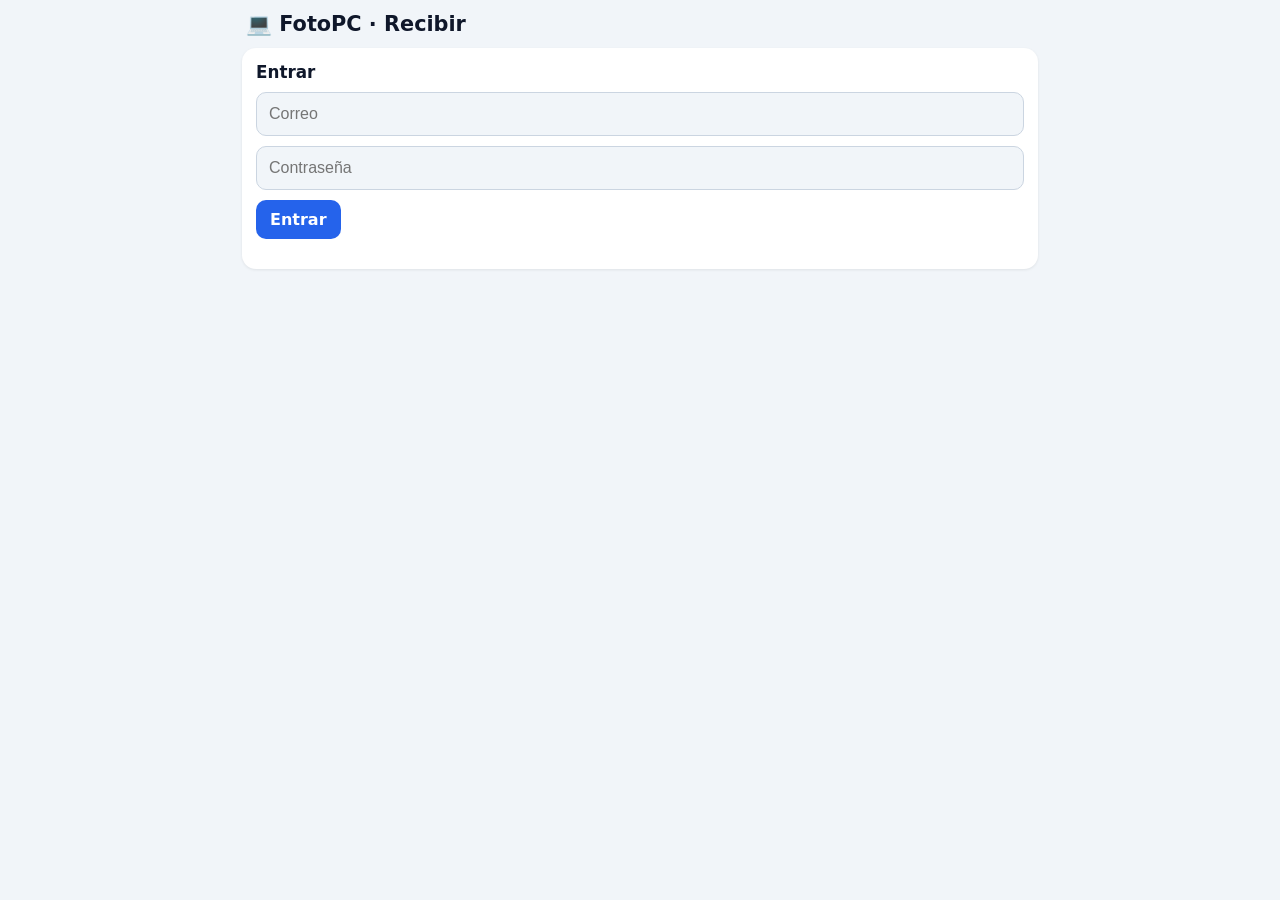
==== pc.html @ caef367b "Add files via upload" ====
<!DOCTYPE html>
<html lang="es">
<head>
  <meta charset="utf-8">
  <meta name="viewport" content="width=device-width, initial-scale=1">
  <link rel="icon" href="icons/icon-192.png">
  <link rel="stylesheet" href="style.css">
  <title>FotoPC – Recibir en el PC</title>
</head>
<body class="pc">
  <header>
    <h1>💻 FotoPC · Recibir</h1>
    <button id="btnSalir" class="link hidden">Salir</button>
  </header>

  <section id="vLogin" class="card hidden">
    <h2>Entrar</h2>
    <input id="email" type="email" placeholder="Correo" autocomplete="username">
    <input id="pass" type="password" placeholder="Contraseña" autocomplete="current-password">
    <button id="btnLogin" class="primary">Entrar</button>
    <p id="loginErr" class="err"></p>
  </section>

  <main id="vMain" class="hidden">
    <section class="card">
      <h2>1 · Carpeta de destino</h2>
      <p id="destino" class="muted">Ninguna elegida todavía.</p>
      <div class="row">
        <button id="btnElegir" class="secondary">📁 Elegir carpeta</button>
        <button id="btnReconectar" class="primary hidden">🔓 Dar permiso a la carpeta</button>
      </div>
      <p id="noFS" class="warn hidden">Este navegador no deja elegir carpeta: los archivos irán a «Descargas». Usa Chrome o Edge para guardarlos directamente en tu carpeta.</p>
    </section>

    <section class="card">
      <h2>2 · Pendientes en internet <button id="btnRefrescar" class="link" title="Actualizar">↻</button></h2>
      <div id="lista"><p class="muted">Cargando…</p></div>
      <label class="check"><input type="checkbox" id="chkBorrar" checked> Borrar de internet después de descargar</label>
      <label class="check"><input type="checkbox" id="chkAuto"> Descargar automáticamente cada 20 s (con esta pestaña abierta)</label>
      <button id="btnDescargar" class="primary big">⬇️ Descargar todo</button>
    </section>

    <section class="card">
      <h2>Registro</h2>
      <ul id="log" class="list small"></ul>
    </section>
  </main>

  <div id="toast" class="toast"></div>

  <script src="config.js"></script>
  <script src="common.js"></script>
  <script src="pc.js"></script>
</body>
</html>
---- style.css ----
:root {
  --bg: #f1f5f9; --card: #ffffff; --txt: #0f172a; --muted: #64748b;
  --pri: #2563eb; --pri-txt: #fff; --sec: #e2e8f0; --ok: #16a34a; --err: #dc2626; --borde: #cbd5e1;
}
@media (prefers-color-scheme: dark) {
  :root { --bg: #0f172a; --card: #1e293b; --txt: #e2e8f0; --muted: #94a3b8; --sec: #334155; --borde: #475569; }
}
* { box-sizing: border-box; }
body { margin: 0; font-family: system-ui, -apple-system, "Segoe UI", Roboto, sans-serif; background: var(--bg); color: var(--txt);
  padding: env(safe-area-inset-top) 12px calc(env(safe-area-inset-bottom) + 20px); max-width: 560px; margin-inline: auto; }
body.pc { max-width: 820px; }
header { display: flex; align-items: center; justify-content: space-between; padding: 12px 4px; }
h1 { font-size: 1.3rem; margin: 0; }
h2 { font-size: 1.05rem; margin: 0 0 10px; display: flex; align-items: center; gap: 8px; }
.card { background: var(--card); border-radius: 14px; padding: 14px; margin-bottom: 12px; box-shadow: 0 1px 3px rgba(0,0,0,.08); }
label { display: block; font-weight: 600; margin-bottom: 6px; }
label.check { font-weight: 400; margin: 10px 0; display: flex; gap: 8px; align-items: center; }
input[type=text], input[type=email], input[type=password], input:not([type]) {
  width: 100%; padding: 12px; font-size: 1rem; border-radius: 10px; border: 1px solid var(--borde); background: var(--bg); color: var(--txt); margin-bottom: 10px; }
button { font: inherit; border: 0; border-radius: 10px; padding: 10px 14px; cursor: pointer; }
button:disabled { opacity: .5; }
.primary { background: var(--pri); color: var(--pri-txt); font-weight: 600; }
.secondary { background: var(--sec); color: var(--txt); font-weight: 600; }
.link { background: none; color: var(--pri); padding: 6px 8px; }
.big { width: 100%; padding: 20px; font-size: 1.15rem; border-radius: 14px; }
.botones { display: grid; gap: 10px; margin-bottom: 12px; }
.row { display: flex; gap: 8px; flex-wrap: wrap; }
.chips { display: flex; flex-wrap: wrap; gap: 6px; }
.chips.center { justify-content: center; padding: 8px; }
.chips button { background: var(--sec); color: var(--txt); padding: 6px 12px; border-radius: 99px; font-size: .9rem; }
.chips button.on { background: var(--pri); color: var(--pri-txt); }
.list { list-style: none; margin: 0; padding: 0; }
.list li { display: flex; align-items: center; gap: 10px; padding: 8px 2px; border-bottom: 1px solid var(--sec); }
.list.small li { padding: 4px 2px; font-size: .9rem; }
.list li.ok { color: var(--ok); } .list li.err { color: var(--err); }
.grow { flex: 1; min-width: 0; overflow-wrap: anywhere; }
.muted { color: var(--muted); }
.err { color: var(--err); } .warn { color: #b45309; }
.badge { background: #f59e0b; color: #fff; font-size: .75rem; padding: 2px 8px; border-radius: 99px; }
.hidden { display: none !important; }
details.grupo { border: 1px solid var(--sec); border-radius: 10px; margin-bottom: 8px; padding: 6px 10px; }
details.grupo summary { display: flex; align-items: center; gap: 8px; cursor: pointer; list-style: none; }
details.grupo ul { margin-top: 6px; }

.toast { position: fixed; left: 50%; bottom: 24px; transform: translateX(-50%) translateY(120px); background: #111827; color: #fff;
  padding: 12px 18px; border-radius: 12px; transition: transform .25s; z-index: 50; max-width: 90vw; }
.toast.show { transform: translateX(-50%) translateY(0); }

/* Escáner */
.overlay { position: fixed; inset: 0; background: #000; z-index: 40; display: flex; flex-direction: column; color: #fff; }
.scan-top { padding: calc(env(safe-area-inset-top) + 10px) 12px 8px; text-align: center; font-size: .95rem; }
#scanStage { flex: 1; display: flex; align-items: center; justify-content: center; overflow: hidden; padding: 8px; min-height: 0; }
#scanCanvas { touch-action: none; }
.scan-bar { display: flex; gap: 8px; padding: 10px 12px calc(env(safe-area-inset-bottom) + 12px); justify-content: space-between; }
.scan-bar button { flex: 1; padding: 14px 8px; }
.overlay .link { color: #93c5fd; }
.overlay .chips button { background: #334155; color: #fff; }
.overlay .chips button.on { background: var(--pri); }
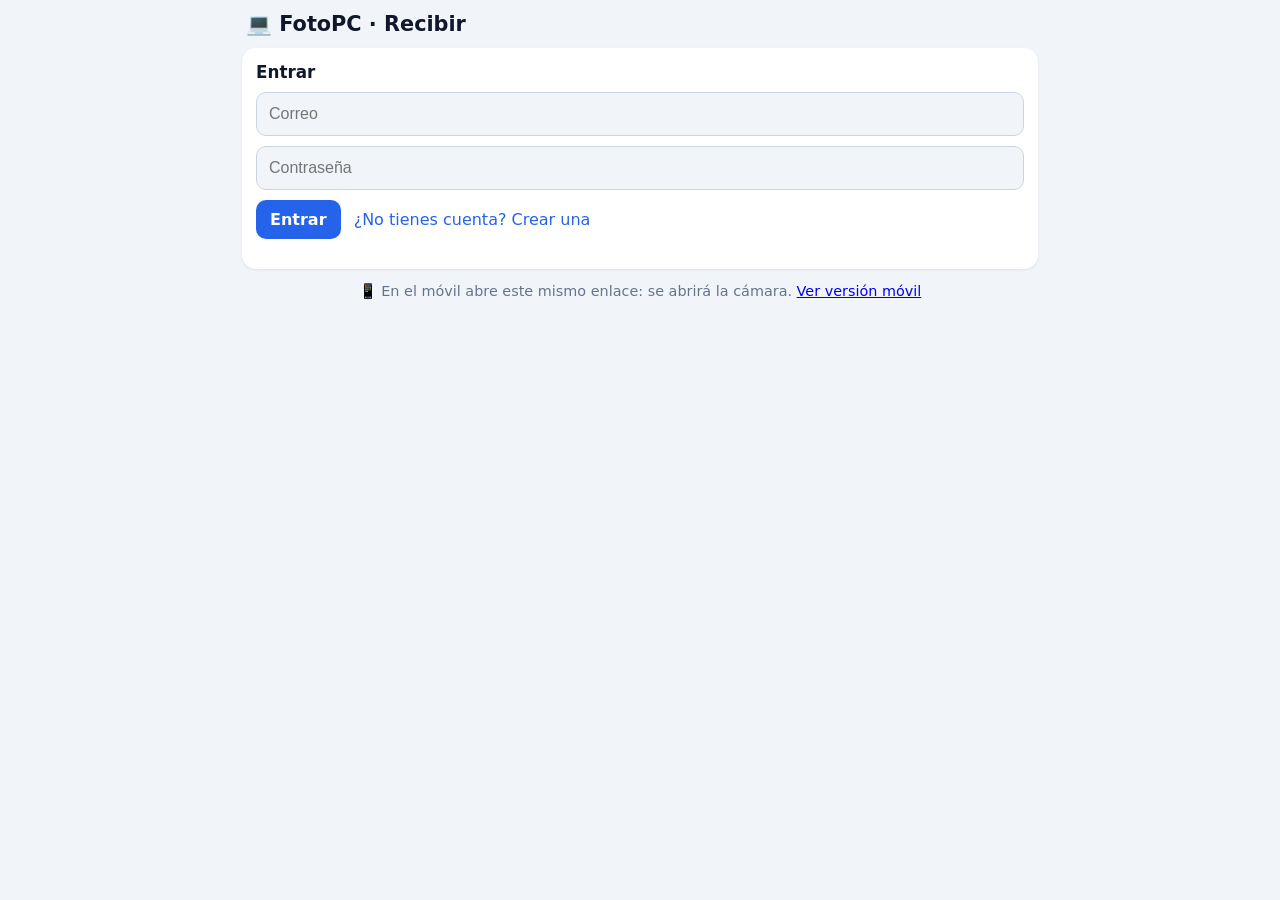
==== commit 11949b11: "Cifrado de extremo a extremo, borrado 24 h, títulos en fotos, micro, registro con código Co-Authored" ====
--- a/pc.html
+++ b/pc.html
@@ -2,6 +2,8 @@
 <html lang="es">
 <head>
   <meta charset="utf-8">
+  <meta http-equiv="Content-Security-Policy" content="default-src 'self'; script-src 'self'; style-src 'self'; img-src 'self' blob: data:; connect-src 'self' https://*.supabase.co; worker-src 'self'; manifest-src 'self'; base-uri 'none'; form-action 'none'; object-src 'none'">
+  <meta name="referrer" content="no-referrer">
   <meta name="viewport" content="width=device-width, initial-scale=1">
   <link rel="icon" href="icons/icon-192.png">
   <link rel="stylesheet" href="style.css">
@@ -17,9 +19,24 @@
     <h2>Entrar</h2>
     <input id="email" type="email" placeholder="Correo" autocomplete="username">
     <input id="pass" type="password" placeholder="Contraseña" autocomplete="current-password">
+    <input id="invite" type="text" placeholder="Código de invitación" autocomplete="off" class="hidden">
     <button id="btnLogin" class="primary">Entrar</button>
+    <button id="btnModo" class="link">¿No tienes cuenta? Crear una</button>
     <p id="loginErr" class="err"></p>
   </section>
+
+  <!-- CLAVE DE CIFRADO -->
+  <section id="vClave" class="card hidden">
+    <h2>🔐 Clave de cifrado</h2>
+    <p class="muted small-txt">Tus fotos se cifran en el móvil con esta clave y solo se abren en tu PC. Pon la <b>misma clave</b> en el móvil y en el PC. No se envía a ningún sitio: si la olvidas, las fotos pendientes no se pueden recuperar.</p>
+    <input id="frase" type="password" placeholder="Clave (mínimo 10 caracteres)" autocomplete="new-password">
+    <input id="frase2" type="password" placeholder="Repite la clave" autocomplete="new-password">
+    <button id="btnClave" class="primary">Guardar clave en este aparato</button>
+    <button id="btnClaveReset" class="link hidden">He olvidado la clave: empezar con una nueva</button>
+    <p id="claveErr" class="err"></p>
+  </section>
+
+  <p class="muted center-txt">📱 En el móvil abre este mismo enlace: se abrirá la cámara. <a href="index.html?movil">Ver versión móvil</a></p>
 
   <main id="vMain" class="hidden">
     <section class="card">
@@ -35,7 +52,7 @@
     <section class="card">
       <h2>2 · Pendientes en internet <button id="btnRefrescar" class="link" title="Actualizar">↻</button></h2>
       <div id="lista"><p class="muted">Cargando…</p></div>
-      <label class="check"><input type="checkbox" id="chkBorrar" checked> Borrar de internet después de descargar</label>
+      <p class="muted small-txt">🔐 Se descifran en este PC y se borran de internet al descargarlas. Lo que no se descargue se borra solo a las 24 h.</p>
       <label class="check"><input type="checkbox" id="chkAuto"> Descargar automáticamente cada 20 s (con esta pestaña abierta)</label>
       <button id="btnDescargar" class="primary big">⬇️ Descargar todo</button>
     </section>
@@ -50,6 +67,7 @@
 
   <script src="config.js"></script>
   <script src="common.js"></script>
+  <script src="crypto.js"></script>
   <script src="pc.js"></script>
 </body>
 </html>
--- a/style.css
+++ b/style.css
@@ -56,3 +56,18 @@
 .overlay .link { color: #93c5fd; }
 .overlay .chips button { background: #334155; color: #fff; }
 .overlay .chips button.on { background: var(--pri); }
+.row-between { display: flex; align-items: center; justify-content: space-between; }
+.row-between label { margin: 0; }
+.input-row { display: flex; gap: 8px; margin-bottom: 10px; }
+.input-row input { margin-bottom: 0 !important; flex: 1; }
+.mic { font-size: 1.3rem; padding: 0 14px; }
+.mic.escuchando { background: #dc2626; animation: latido 1s infinite; }
+@keyframes latido { 50% { opacity: .5; } }
+.center-txt { text-align: center; font-size: .9rem; }
+.small-txt { font-size: .85rem; }
+.over2 { z-index: 45; }
+#tituloStage { flex: 1; min-height: 0; display: flex; align-items: center; justify-content: center; padding: 8px; }
+#tituloImg { max-width: 100%; max-height: 100%; object-fit: contain; border-radius: 10px; }
+.titulo-panel { padding: 0 12px; }
+.titulo-panel input { font-size: 1.1rem; }
+.titulo-panel .chips { margin-bottom: 4px; }
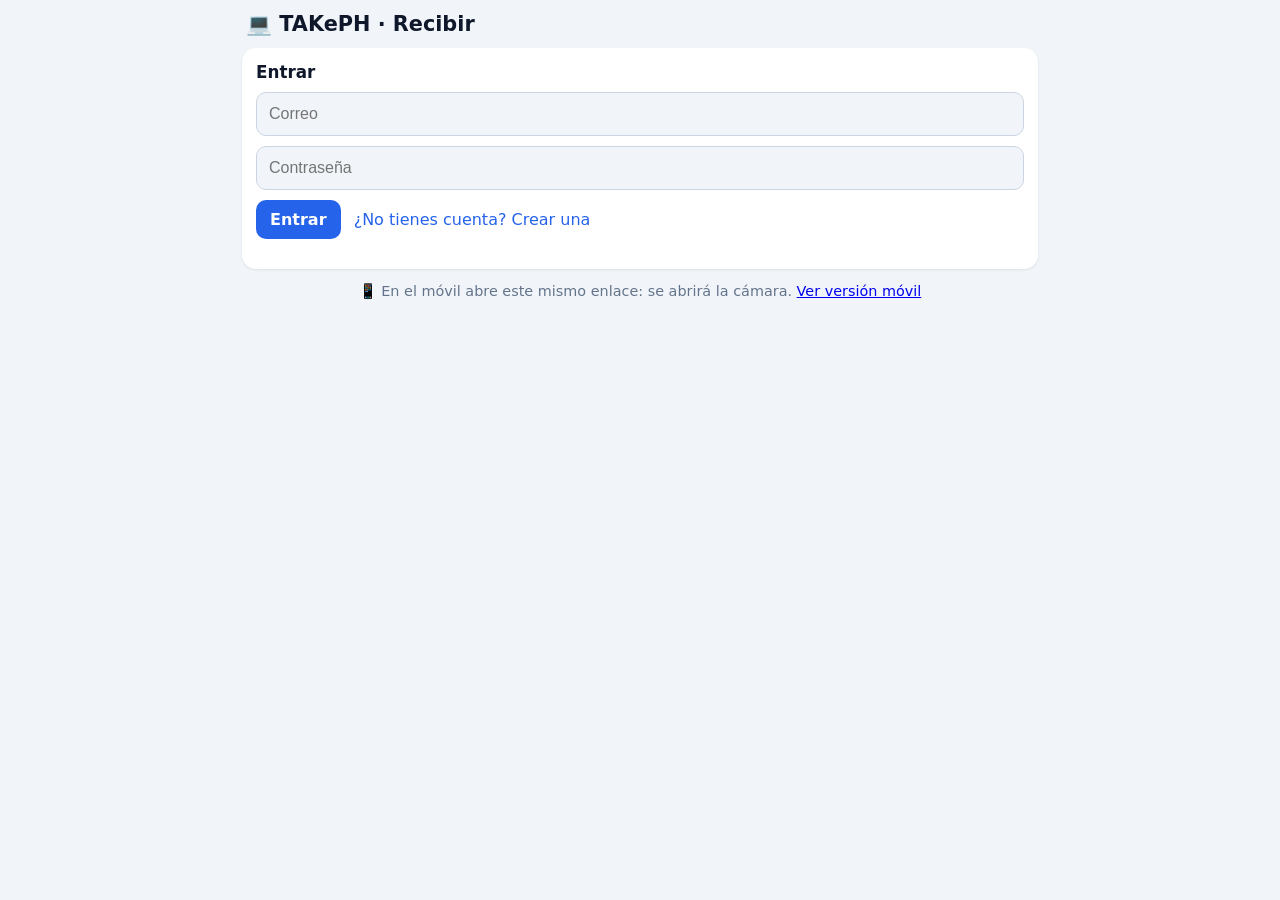
==== commit 3ca7d7ea: "Versión final: cámara integrada, ajustes, nombre TAKePH y correcciones Co-Authored-By: Claude Opus 5" ====
--- a/pc.html
+++ b/pc.html
@@ -7,11 +7,11 @@
   <meta name="viewport" content="width=device-width, initial-scale=1">
   <link rel="icon" href="icons/icon-192.png">
   <link rel="stylesheet" href="style.css">
-  <title>FotoPC – Recibir en el PC</title>
+  <title>TAKePH – Recibir</title>
 </head>
 <body class="pc">
   <header>
-    <h1>💻 FotoPC · Recibir</h1>
+    <h1>💻 TAKePH · Recibir</h1>
     <button id="btnSalir" class="link hidden">Salir</button>
   </header>
 
--- a/style.css
+++ b/style.css
@@ -71,3 +71,23 @@
 .titulo-panel { padding: 0 12px; }
 .titulo-panel input { font-size: 1.1rem; }
 .titulo-panel .chips { margin-bottom: 4px; }
+.sheet-bg { position: fixed; inset: 0; background: rgba(0,0,0,.5); z-index: 48; display: flex; align-items: flex-end; justify-content: center; }
+.sheet { background: var(--card); color: var(--txt); width: 100%; max-width: 560px; border-radius: 18px 18px 0 0; padding: 16px 14px calc(env(safe-area-inset-bottom) + 14px); }
+.sheet-title { white-space: pre-line; font-weight: 700; text-align: center; margin: 0 0 12px; overflow-wrap: anywhere; }
+.sheet .link { width: 100%; padding: 12px; }
+.danger { background: var(--err); color: #fff; font-weight: 600; }
+.chips.editando button { outline: 2px dashed var(--pri); }
+#historial li.tocable { cursor: pointer; }
+.oculto { display: none !important; }
+#camStage { flex: 1; min-height: 0; position: relative; display: flex; align-items: center; justify-content: center; overflow: hidden; }
+#camVideo { width: 100%; height: 100%; object-fit: contain; background: #000; }
+.cam-top { display: flex; justify-content: space-between; align-items: center; gap: 8px; padding: calc(env(safe-area-inset-top) + 10px) 14px 8px; }
+.cam-carpeta { background: rgba(255,255,255,.15); color: #fff; font-weight: 600; border-radius: 99px; max-width: 80%; overflow: hidden; text-overflow: ellipsis; white-space: nowrap; }
+.cam-flash { position: absolute; inset: 0; background: #fff; opacity: 0; pointer-events: none; }
+.cam-flash.on { animation: flash .25s; }
+@keyframes flash { from { opacity: .8; } to { opacity: 0; } }
+.cam-bar { display: grid; grid-template-columns: 1fr auto 1fr; align-items: center; padding: 14px 16px calc(env(safe-area-inset-bottom) + 18px); }
+.cam-bar .derecha { display: flex; justify-content: flex-end; gap: 4px; }
+.cam-bar .link { color: #fff; font-size: 1.05rem; justify-self: start; }
+.disparo { width: 76px; height: 76px; border-radius: 50%; background: #fff; border: 5px solid #9ca3af; padding: 0; }
+.disparo:active { transform: scale(.92); }
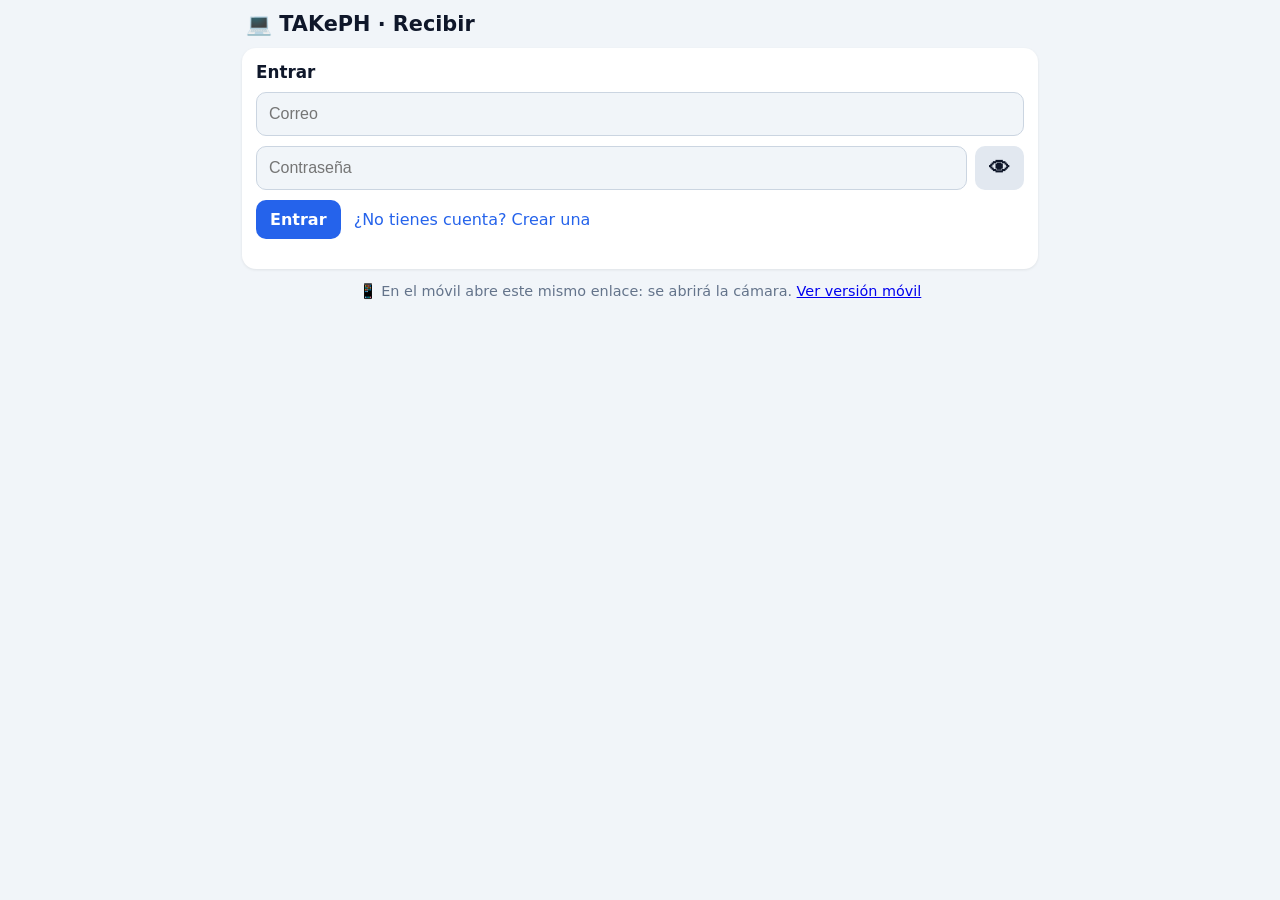
==== commit 7c0befa8: "Login: botón para ver la contraseña y sin autocorrección Co-Authored-By: Claude Opus 5.5 <noreply@an" ====
--- a/pc.html
+++ b/pc.html
@@ -17,8 +17,11 @@
 
   <section id="vLogin" class="card hidden">
     <h2>Entrar</h2>
-    <input id="email" type="email" placeholder="Correo" autocomplete="username">
-    <input id="pass" type="password" placeholder="Contraseña" autocomplete="current-password">
+    <input id="email" type="email" placeholder="Correo" autocomplete="username" autocapitalize="off" autocorrect="off" spellcheck="false">
+    <div class="input-row">
+      <input id="pass" type="password" placeholder="Contraseña" autocomplete="current-password" autocapitalize="off" autocorrect="off" spellcheck="false">
+      <button id="btnVer" class="secondary mic" type="button" title="Ver contraseña">👁</button>
+    </div>
     <input id="invite" type="text" placeholder="Código de invitación" autocomplete="off" class="hidden">
     <button id="btnLogin" class="primary">Entrar</button>
     <button id="btnModo" class="link">¿No tienes cuenta? Crear una</button>
--- a/style.css
+++ b/style.css
@@ -80,7 +80,7 @@
 #historial li.tocable { cursor: pointer; }
 .oculto { display: none !important; }
 #camStage { flex: 1; min-height: 0; position: relative; display: flex; align-items: center; justify-content: center; overflow: hidden; }
-#camVideo { width: 100%; height: 100%; object-fit: contain; background: #000; }
+#camVideo { position: absolute; inset: 0; width: 100%; height: 100%; object-fit: cover; background: #000; }
 .cam-top { display: flex; justify-content: space-between; align-items: center; gap: 8px; padding: calc(env(safe-area-inset-top) + 10px) 14px 8px; }
 .cam-carpeta { background: rgba(255,255,255,.15); color: #fff; font-weight: 600; border-radius: 99px; max-width: 80%; overflow: hidden; text-overflow: ellipsis; white-space: nowrap; }
 .cam-flash { position: absolute; inset: 0; background: #fff; opacity: 0; pointer-events: none; }
